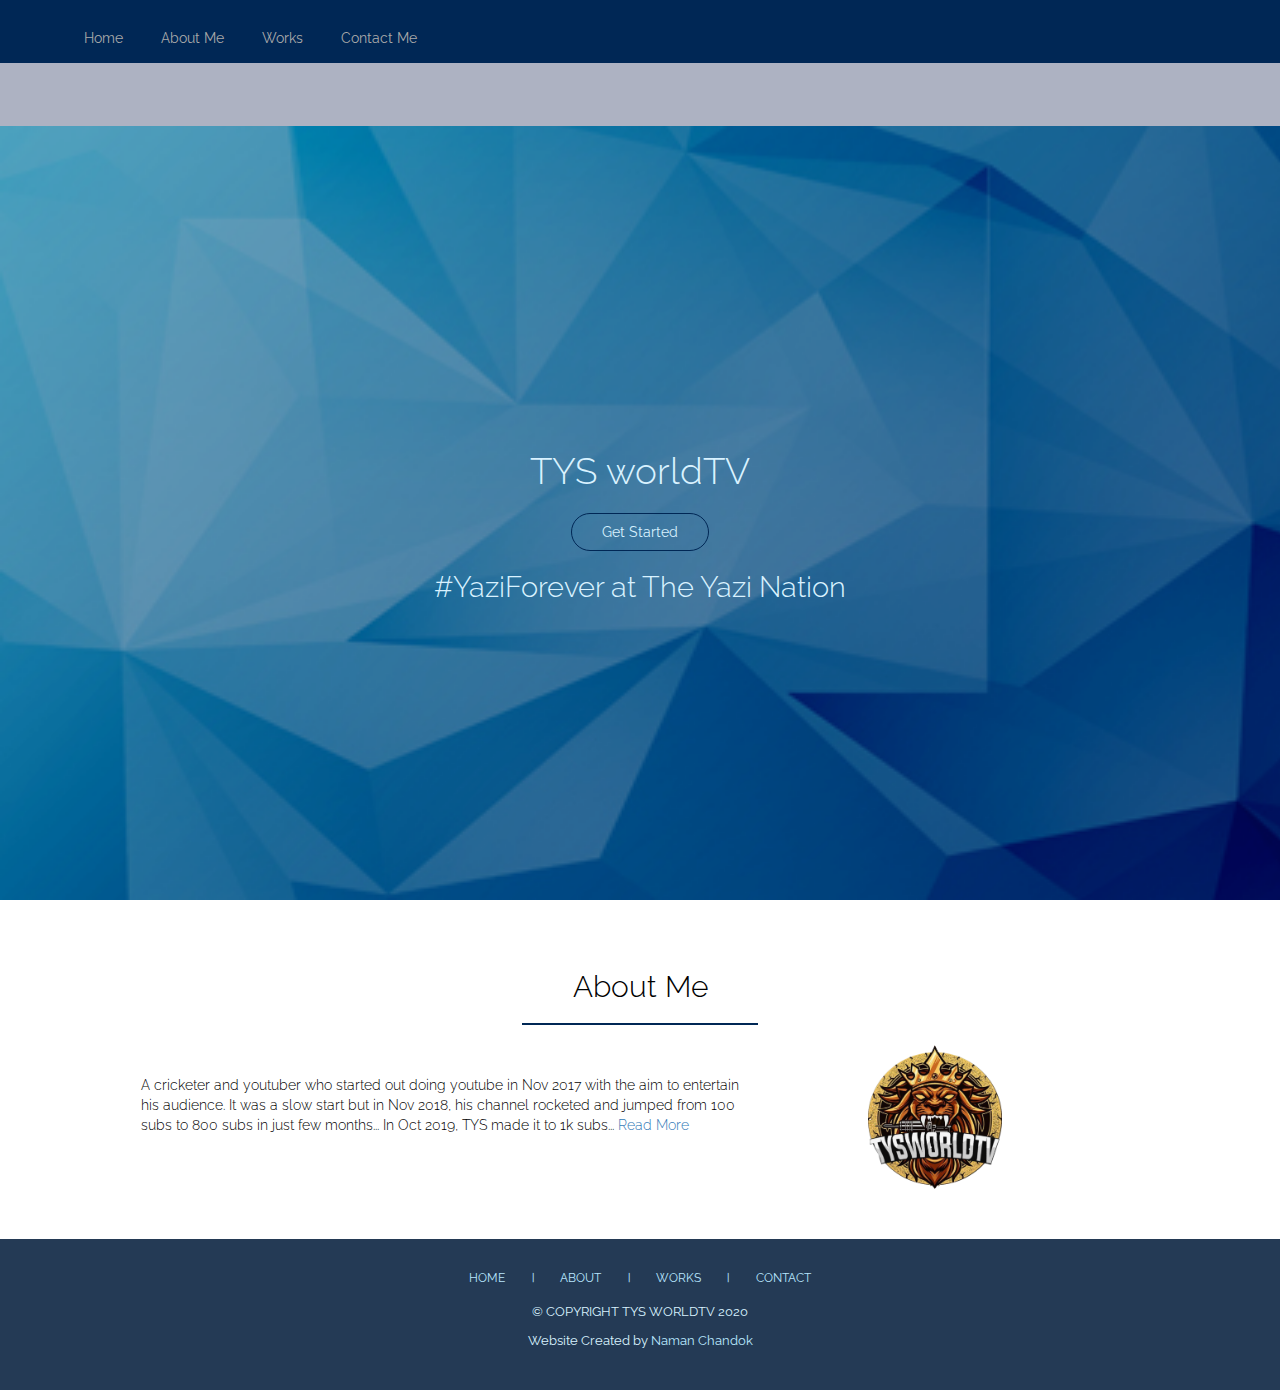
==== index.html @ 0881b540 "abcd" ====
<html>

<meta name="viewport" content="width=device-width, initial-scale=1.0">
<meta charset="utf-8">
    
<head>

<title>TYS worldTV | #YaziForever</title>  

<link href='https://fonts.googleapis.com/css?family=Raleway:400,100,200,300,400italic,500,100italic,700' rel='stylesheet' type='text/css'>
<link rel="stylesheet" href="https://use.fontawesome.com/releases/v5.2.0/css/all.css" integrity="sha384-hWVjflwFxL6sNzntih27bfxkr27PmbbK/iSvJ+a4+0owXq79v+lsFkW54bOGbiDQ" crossorigin="anonymous">
<link rel="stylesheet" href="https://maxcdn.bootstrapcdn.com/bootstrap/3.3.7/css/bootstrap.min.css">
<link href="https://fonts.googleapis.com/css?family=Dosis|Open+Sans" rel="stylesheet">
<link href='main.css' rel='stylesheet' type='text/css'>
<script src="https://maxcdn.bootstrapcdn.com/bootstrap/3.3.7/js/bootstrap.min.js"></script>
<script src="https://ajax.googleapis.com/ajax/libs/jquery/3.3.1/jquery.min.js"></script>

</head>
    
<body>
    
    <!-- NAVBAR -->
    
<div class="navbar">
    <a href="index.html">Home</a>
    <a href="about.html">About Me</a>
    <a href="works.html">Works</a>
    <a href="contact.html">Contact Me</a>
</div>   
    
    <!-- HOME -->
    
<div id="home">
    <div class="heading animated fadeInDown">
        <center>
            <h1>TYS worldTV</h1><br>
            <a href="#about">Get Started</a><br><br>
            <h3>#YaziForever at The Yazi Nation</h3>
        </center>
    </div>
</div>
    
    <!-- ABOUT -->
    
<center>        
    <div id="about">
        <div class="about-head">
            <h2>About Me</h2>    
            <hr>
        </div>    
        <div class="row">
            <div class="col-md-8">
                <div class="writen">
                    <p> A cricketer and youtuber who started out doing youtube in Nov 2017 with the aim to entertain his audience. It was a slow start but in Nov 2018, his channel rocketed and jumped from 100 subs to 800 subs in just few months... In Oct 2019, TYS made it to 1k subs... <a href="about.html">Read More</a></p>    
                </div> 
            </div>
            <div class="col-md-2">
                <img src="images/logo.png">
            </div>
        </div>
    </div>
</center>
    
    <!-- FOOTER -->
    
<center>
   <div id="end">
        <div class="footer-text">
            <div class="footer-copy font-alt">
                <a href="index.html">Home</a>
                |
                <a href="about.html">About</a>
                |
                <a href="work.html">Works</a>
                | 
                <a href="contact.html">Contact</a>
            </div>
            <br>
         <big><p class="footer-made">&copy; COPYRIGHT TYS WORLDTV 2020</p> </big>
            <big><p class="footer-made"> Website Created by <a href="https://namanchandok.github.io"> Naman Chandok</a> </p></big>   
        </div>
    </div>
</center>
    
<script>
$(document).ready(function(){
        $("a").on('click', function(event) {
            if (this.hash !== "") {
                event.preventDefault();
                var hash = this.hash;
                
                $('html, body').animate({
                    scrollTop: $(hash).offset().top
                }, 800, function(){
                    window.location.hash = hash;
                });
            } 
        });
    });    
        
</script>
</body>    
</html>
---- main.css ----
/* PRE-REQUISITES */

* {
    margin: 0;
    padding: 0;
    box-sizing: border-box;
    font-family : 'Raleway', sans-serif;
}

html {
    margin: 0;
}
::-webkit-scrollbar {
    width: 10px;
}    
::-webkit-scrollbar-track {
    background-color: #0f0f0f;
}
::-webkit-scrollbar-thumb {
    background-color: #272727;
}

/* NAVBAR */

.navbar a:hover {
    color: #fff;
}
.navbar {
    overflow: hidden;
    background-color: #002755;
    position: fixed;
    width: 100%;
    border-radius: 0;
    z-index: 500;
    padding-left: 5%;
    padding-right: 5%;
    padding-top: 1%;
	-webkit-animation-duration: 2s;
    animation-duration: 2s;
    -webkit-animation-fill-mode: both;
    animation-fill-mode: both;
	-webkit-animation-name: InDown;
    animation-name: InDown;
    top: 0;
    transition: all 0.5s;	
}
.navbar a {
    float: left;
    display: block;
    color: #aaa;
    text-align: center;
    padding: 4px;
    text-decoration: none;
    transition: all 0.5s;
    margin: 10px 15px;
    position: relative;
}

.navbar a::after {
    position: absolute;
    bottom: 0;
    left: 0;
    right: 0;
    margin: auto;
    width: 0%;
    content: '.';
    color: transparent;
    background: #fff;
    height: 2px;
    transition: all 0.5s;
}

.navbar a:hover::after {
    width: 100%;
}

/*HOME*/

#home { 
    background: rgba(0, 17, 64, 0.32);
    height: 100%;
    width: 100%;
    max-width: 100%;
    overflow-x: hidden;
    z-index: -1;
    align-content: center;
    justify-content: center;
}    
#home::before {
    background-image: url(images/homebg.jpg);
    position: absolute;
    background-attachment: fixed;
    background-repeat: no-repeat;
    background-size: cover;
    content: "";
    height: 100%;
    width: 100%;
    z-index: -1;
}


#home .heading {
    padding-top: 35vh;
    visibility: visible;
    z-index: 1;
    padding-bottom: 160px;
}

#home .heading h1 {
    -webkit-animation-duration: 2s;
    animation-duration: 2s;
    -webkit-animation-fill-mode: both;
    animation-fill-mode: both;
	-webkit-animation-name: open;
    animation-name: open;
	animation-delay: 2s;
	-webkit-animation-delay: 2s;
}

#home .heading h3{
    animation-duration: 1s;
    animation-fill-mode: both;
    animation-name: fadeInDown;
    animation-delay: 3.25s;
}


#home .heading h1, h3 {
    color: #D9F2FF;
    font-size: 37.0224;
    font-family: 'Raleway', sans-serif;
    font-weight: 300;
    margin-top: 10px;
    margin-bottom: 10px;
    max-width: 80%;
}
    
#home h3 {
    font-size: 28.8;
}

#home a {
    color: #D9F2FF;
    border: #002755 solid 1.5px;
    background: none;
    border-radius: 30px;
    padding: 10 30;
    justify-content: center;
    align-content: center;
    transition: 0.5s;
    text-align: center;
    animation-duration: 1s;
    animation-fill-mode: both;
    animation-name: fadeInDown;
    animation-delay: 3.25s;
}

#home a:hover {
    background: #002755;
    color: #fff;
    text-decoration: none;
}

/* ABOUT */


.about-head h2{
    font-family: 'Raleway', sans-serif;
    font-weight: 300;
    color: #000;
}

#about h4,h5 {
    font-family: 'Raleway', sans-serif;
    font-weight: 300;
    text-transform: uppercase;
    letter-spacing: 2px;
    color: #000;
}

#about i {
    font-size: 50px;
    color: #292929;
    margin: 10px;
    color: #000;
}

.about-head hr {
    border-top:solid 2px #002755;
    width: 20%;
}

.row {
    margin: 0;
}

#about {
    padding: 50;
    color: #000;
    z-index: 2;
    align-content: center;
    justify-content: center;
}
    
#about .writen  {
    font-family: 'Raleway', sans-serif;
    text-align: left;
    font-weight: 300;
    padding-left: 10%;
    padding-right: 10%;
    color: #000;
}

#about .writen p {
    padding-top: 5%;
}
 
#about img {
    width: 80%
}

/*END*/

#end {
    color: rgb(217, 242, 255);
    background-color: rgb(36, 58, 85);
    font-size: 11px;
    font-family: 'Open Sans', sans-serif;
    padding: 30px;
}
    
.font-alt {
    color: rgb(185, 231, 255);
    font-family: 'Dosis', sans-serif;
    text-transform: uppercase;
    font-size: 12px;
}

#end .font-alt a {
    padding: 0 2%;
}

#end a {
    color: rgb(185, 231, 255);
}
    
/* ANIMATIONS */

@-webkit-keyframes open {
    0% {
        opacity: 0;
    }
    50% {
        opacity: 1;
        letter-spacing: 3px;
    }
    100% {
        letter-spacing: normal;
    }
}
         
@keyframes open {
    0% {
       opacity: 0;
    }
    50% {
       opacity: 1;
       letter-spacing: 3px;
    }
    100% {
       letter-spacing: normal;
    }
}

@keyframes fadeInDown {
    0% {
        opacity: 0;
        transform: translateY(-20px)
    }
    100% {
        opacity: 1;
        transform: translateY(0px)
    }
}
	
@-webkit-keyframes InDown {
    0% {
        -webkit-transform: translateY(-100px);
    }
    100% {
        -webkit-transform: translateY(0);
    }
}
         
@keyframes InDown {
    0% {
        -webkit-transform: translateY(-100px);
    }
    100% {
        -webkit-transform: translateY(0);
    }
}
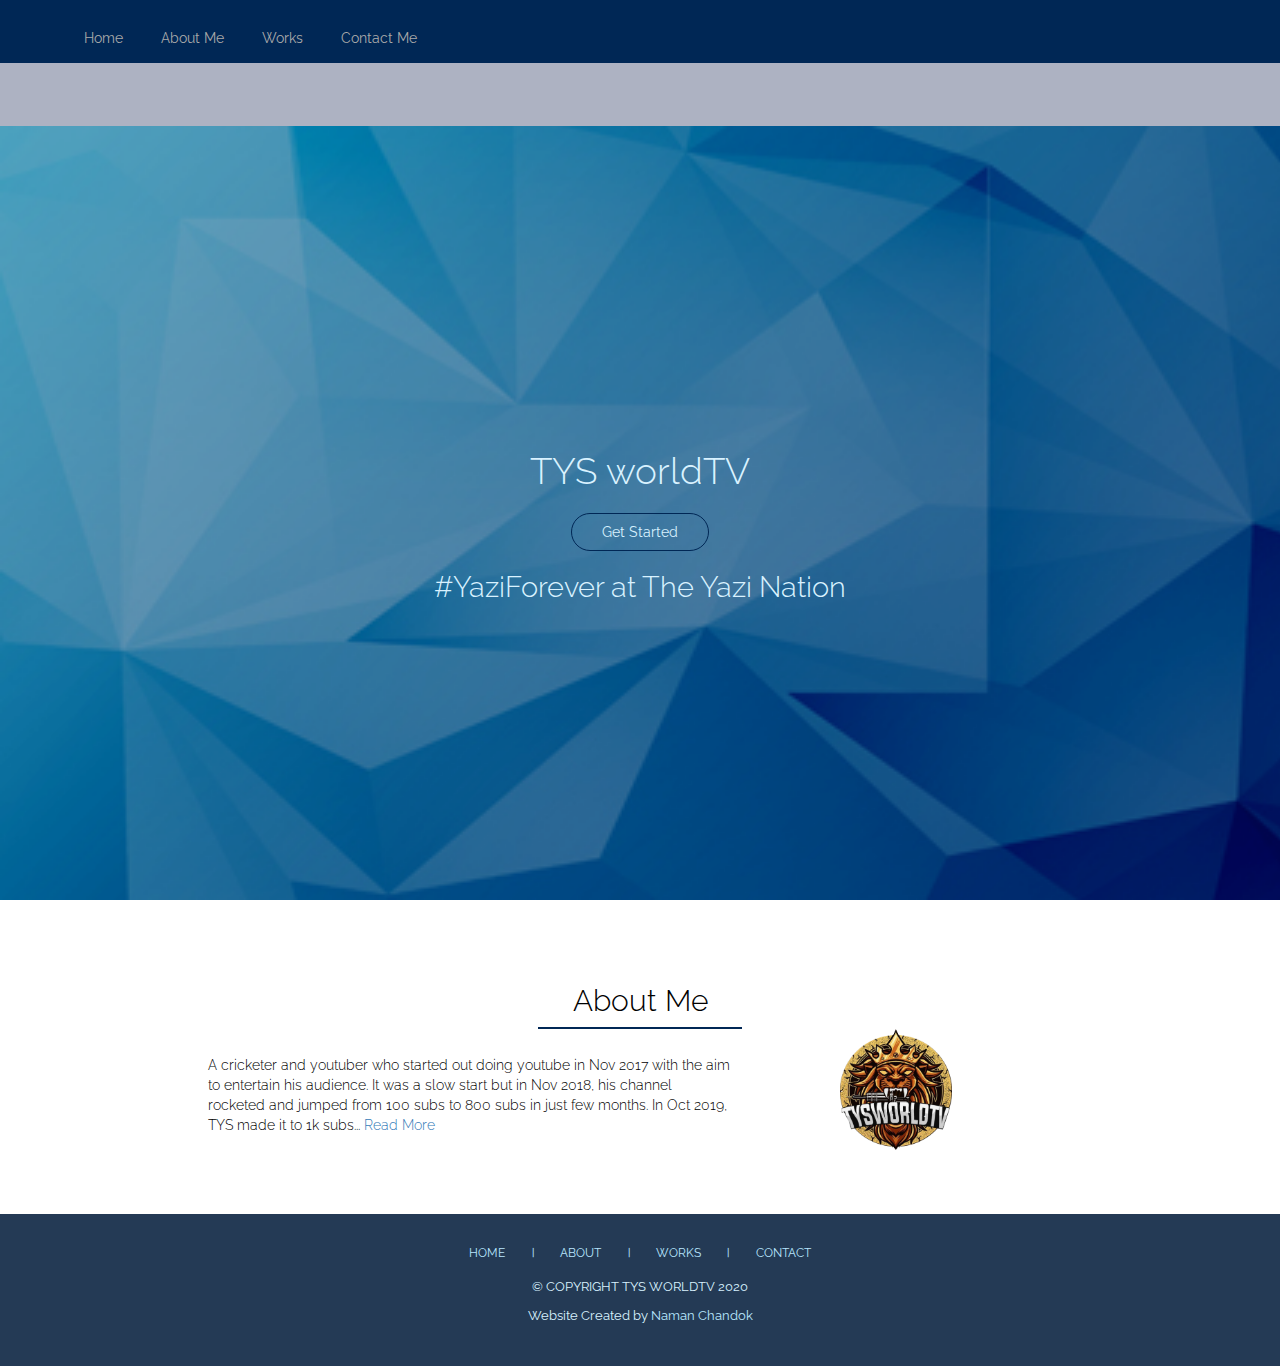
==== commit f188472b: "abc" ====
--- a/index.html
+++ b/index.html
@@ -51,7 +51,7 @@
         <div class="row">
             <div class="col-md-8">
                 <div class="writen">
-                    <p> A cricketer and youtuber who started out doing youtube in Nov 2017 with the aim to entertain his audience. It was a slow start but in Nov 2018, his channel rocketed and jumped from 100 subs to 800 subs in just few months... In Oct 2019, TYS made it to 1k subs... <a href="about.html">Read More</a></p>    
+                    <p> A cricketer and youtuber who started out doing youtube in Nov 2017 with the aim to entertain his audience. It was a slow start but in Nov 2018, his channel rocketed and jumped from 100 subs to 800 subs in just few months. In Oct 2019, TYS made it to 1k subs... <a href="about.html">Read More</a></p>    
                 </div> 
             </div>
             <div class="col-md-2">
--- a/main.css
+++ b/main.css
@@ -18,6 +18,11 @@
 }
 ::-webkit-scrollbar-thumb {
     background-color: #272727;
+}
+hr {
+    border-color: rgba(0, 38, 85, 40);
+    width: 70%;
+    margin: auto;
 }
 
 /* NAVBAR */
@@ -161,6 +166,24 @@
     text-decoration: none;
 }
 
+.about-home {
+    height: 90% !important;
+}
+
+.about-home::before {
+    height: 90% !important;
+    background-image: url(images/aboutbg.jpg) !important;
+}
+
+.contact-home {
+    height: 90% !important;
+}
+
+.contact-home::before {
+    height: 90% !important;
+    background-image: url(images/contactbg.jpg) !important;
+}
+
 /* ABOUT */
 
 
@@ -195,7 +218,7 @@
 }
 
 #about {
-    padding: 50;
+    padding: 5% 10%;
     color: #000;
     z-index: 2;
     align-content: center;
@@ -219,6 +242,65 @@
     width: 80%
 }
 
+/*PEOPLE*/
+	
+#people {
+    padding: 5% 10%;
+}
+
+#people .about-head h2 {
+    font-family: 'Raleway', sans-serif;
+    font-weight: 300;
+    color: var(--font-color);
+}
+
+#people .about-head hr {
+    border-top:solid 2px #002755;
+    width: 20%;
+}
+
+.people-pics{
+    padding: 40px 0;
+}
+
+.people-pics img{
+    width: 150px;
+    height: 150px;
+    border-radius: 50%;
+    margin: 0 20px;
+    filter: grayscale(50%);
+    transition: .3s;
+    cursor: pointer;
+}
+
+.people-pics img:hover, .people-pics img.active{
+    filter: none;
+}
+
+
+.people-contents{
+    max-width: 600px;
+    margin: auto;
+}
+
+.people{
+    display: none;
+}
+
+.people.active{
+    display: block;
+}
+
+.people p{
+    margin-bottom: 20px;
+}
+
+.people .description{
+    text-transform: uppercase;
+    letter-spacing: 3px;
+    font-size: 15px;
+}
+
 /*END*/
 
 #end {
@@ -243,7 +325,80 @@
 #end a {
     color: rgb(185, 231, 255);
 }
-    
+ 
+/*CONTACT*/
+
+#contact {
+    padding: 5% 10%;  
+}
+
+#contact .row {
+    padding-top: 5%;
+}
+
+#contact .col-md-4 {
+    align-content: center;
+    justify-content: center;
+}
+
+#contact .col-md-6 {
+    margin: 10px auto;
+}
+
+#contact form input[type=email], input[type=text], textarea {
+    border: transparent solid 2px;
+    border-bottom-color: #000c2c;
+    padding: 10;
+    justify-content: center;
+    align-content: center;
+    width: 60%;;
+    transition: 0.25s;
+    text-align: center;
+    margin: 10px auto;
+    background: none;
+}
+
+#contact form textarea {
+    width: 80%;
+}
+
+input[type="submit"] {
+    border: #002da7 solid 2px;
+    background: none;
+    border-radius: 30px;
+    padding: 10;
+    justify-content: center;
+    align-content: center;
+    width: 40%;
+    transition: 0.5s;
+    text-align: center;
+    margin: 5px auto;
+}
+
+input[type="submit"]:hover{
+    background: #002da7;
+    color: #fff;
+}
+
+#contact form input[type="email"]:focus-within {
+    border: transparent solid 2px;
+    border-bottom-color: #002da7;
+    width: 70%;
+}
+
+#contact form input[type="text"]:focus-within {
+    border: transparent solid 2px;
+    border-bottom-color: #002da7;
+    width: 70%;
+}
+
+#contact form textarea:focus-within {
+    border: transparent solid 2px;
+    border-bottom-color: #002da7;
+    width: 90%;
+}
+
+
 /* ANIMATIONS */
 
 @-webkit-keyframes open {
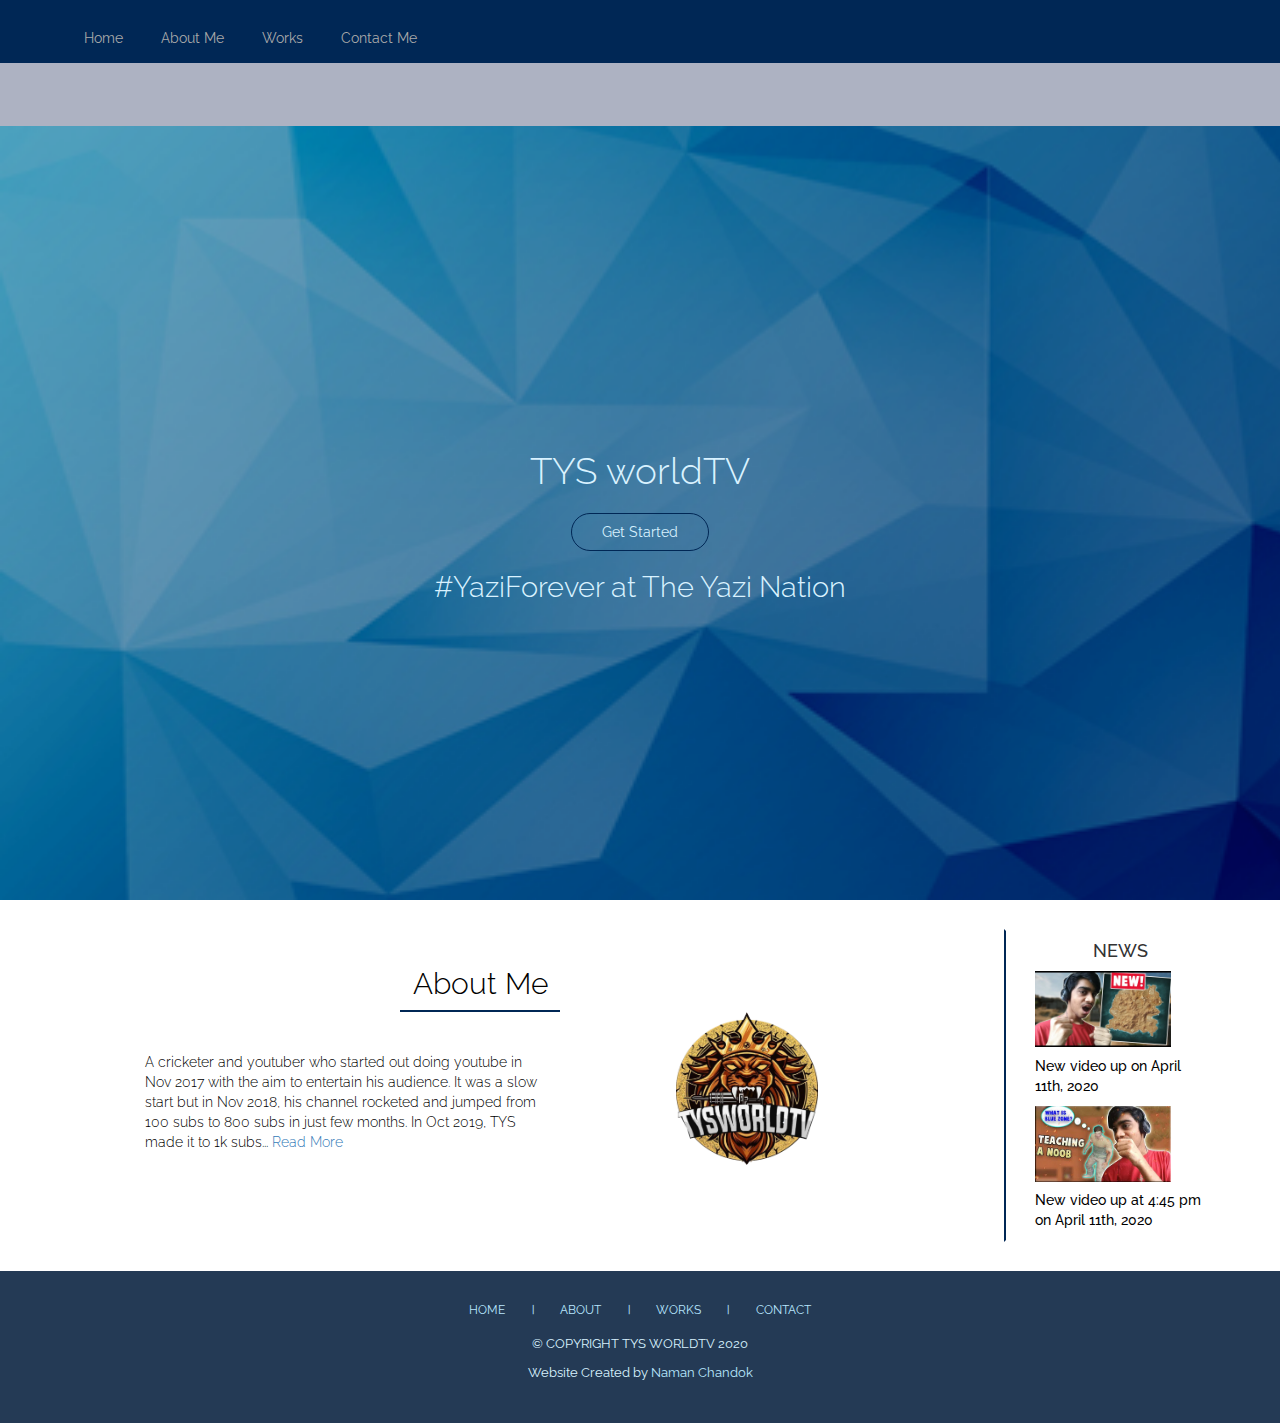
==== commit f2b33d0d: "fnj" ====
--- a/index.html
+++ b/index.html
@@ -39,27 +39,63 @@
         </center>
     </div>
 </div>
+
+<div class="row">
     
-    <!-- ABOUT -->
+        <!-- ABOUT -->
     
-<center>        
-    <div id="about">
-        <div class="about-head">
-            <h2>About Me</h2>    
-            <hr>
-        </div>    
-        <div class="row">
-            <div class="col-md-8">
-                <div class="writen">
-                    <p> A cricketer and youtuber who started out doing youtube in Nov 2017 with the aim to entertain his audience. It was a slow start but in Nov 2018, his channel rocketed and jumped from 100 subs to 800 subs in just few months. In Oct 2019, TYS made it to 1k subs... <a href="about.html">Read More</a></p>    
-                </div> 
+    <div class="col-md-9">
+        <center>        
+            <div id="about" class="page-abt">
+                <div class="about-head">
+                    <h2>About Me</h2>    
+                    <hr>
+                </div>    
+                <div class="row">
+                    <div class="col-md-8">
+                        <div class="writen">
+                            <p> A cricketer and youtuber who started out doing youtube in Nov 2017 with the aim to entertain his audience. It was a slow start but in Nov 2018, his channel rocketed and jumped from 100 subs to 800 subs in just few months. In Oct 2019, TYS made it to 1k subs... <a href="about.html">Read More</a></p>    
+                        </div> 
+                    </div>
+                    <div class="col-md-4">
+                        <img src="images/logo.png">
+                    </div>
+                </div>
             </div>
-            <div class="col-md-2">
-                <img src="images/logo.png">
-            </div>
+        </center>  
+    </div>
+        
+        <!-- NEWS -->
+        
+    <div class="col-md-3">
+        <div class="news">
+            
+            <center>
+            <h4>NEWS</h4>
+            </center>
+            
+            <a href="https://www.youtube.com/watch?v=UDO0Va0ZR44" target="_blank" class="news-container">
+                <div class="news-image">
+                    <img src="images/works/work16.jpg">
+                </div>
+                <div class="news-text">
+                    <p>New video up on April 11th, 2020</p>
+                </div>
+            </a>
+            
+            <a href="https://www.youtube.com/watch?v=t_wzD3UTQH4" target="_blank" class="news-container">
+                <div class="news-image">
+                    <img src="images/works/work17.jpg">
+                </div>
+                <div class="news-text">
+                    <p>New video up at 4:45 pm on April 11th, 2020</p>
+                </div>
+            </a>
+            
         </div>
     </div>
-</center>
+    
+</div>
     
     <!-- FOOTER -->
     
@@ -71,7 +107,7 @@
                 |
                 <a href="about.html">About</a>
                 |
-                <a href="work.html">Works</a>
+                <a href="works.html">Works</a>
                 | 
                 <a href="contact.html">Contact</a>
             </div>
--- a/main.css
+++ b/main.css
@@ -184,8 +184,16 @@
     background-image: url(images/contactbg.jpg) !important;
 }
 
+.works-home {
+    height: 90% !important;
+}
+
+.works-home::before {
+    height: 90% !important;
+    background-image: url(images/worksbg.jpg) !important;
+}
+
 /* ABOUT */
-
 
 .about-head h2{
     font-family: 'Raleway', sans-serif;
@@ -218,7 +226,7 @@
 }
 
 #about {
-    padding: 5% 10%;
+    padding: 5% 7%;
     color: #000;
     z-index: 2;
     align-content: center;
@@ -237,15 +245,64 @@
 #about .writen p {
     padding-top: 5%;
 }
+
+.page-abt .writen p {
+    padding-top: 10% !important;
+}
  
 #about img {
-    width: 80%
+    width: 60%;
+}
+
+/* NEWS */
+
+.news {
+    border: transparent solid 2px;
+    border-left-color: #002755;
+    margin: 10%;
+    padding: 0 10%;
+}
+
+.news-container {
+    display: block;
+    color: #000;
+}
+
+.news-image {
+    width: 80%;
+    transition: 0.25s;
+}
+
+.news-image img {
+    width: 100%;
+}
+
+.news-text {
+    margin: 5% 0;
+    font-weight: 500;
+    transition: 0.25s;
+}
+
+.news-container:hover .news-image {
+    opacity: 0.8;
+}
+
+.news-container:hover {
+    color: #003a7e;
+    text-decoration: none;
+}
+
+@media screen and (max-width: 992px) {
+    .news {
+        border-left-color: transparent;
+        border-top-color: #002755;
+    }
 }
 
 /*PEOPLE*/
 	
 #people {
-    padding: 5% 10%;
+    padding: 5% 7%;
 }
 
 #people .about-head h2 {
@@ -329,7 +386,7 @@
 /*CONTACT*/
 
 #contact {
-    padding: 5% 10%;  
+    padding: 5% 7%;  
 }
 
 #contact .row {
@@ -398,6 +455,51 @@
     width: 90%;
 }
 
+/* GALLERY */
+
+.gallery {
+    padding: 0% 7% 5% 7%;
+}
+
+.image {
+    opacity: 1;
+    display: block;
+    width: 100%;
+    height: auto;
+    transition: .5s ease;
+    backface-visibility: hidden;
+    margin: 10px 5px;
+    margin-left: 0;
+}
+
+.middle {
+    transition: .5s ease;
+    opacity: 0;
+    position: absolute;
+    top: 50%;
+    left: 50%;
+    transform: translate(-50%, -50%);
+    -ms-transform: translate(-50%, -50%);
+    text-align: center;
+}
+
+.container:hover .image {
+    filter: grayscale(80%);
+    opacity: 0.5;
+}
+
+.container:hover .middle {
+    opacity: 1;
+}
+
+.text {
+    color: white;
+    font-size: 16px;
+}
+
+.back {
+    background: #000;
+}
 
 /* ANIMATIONS */
 
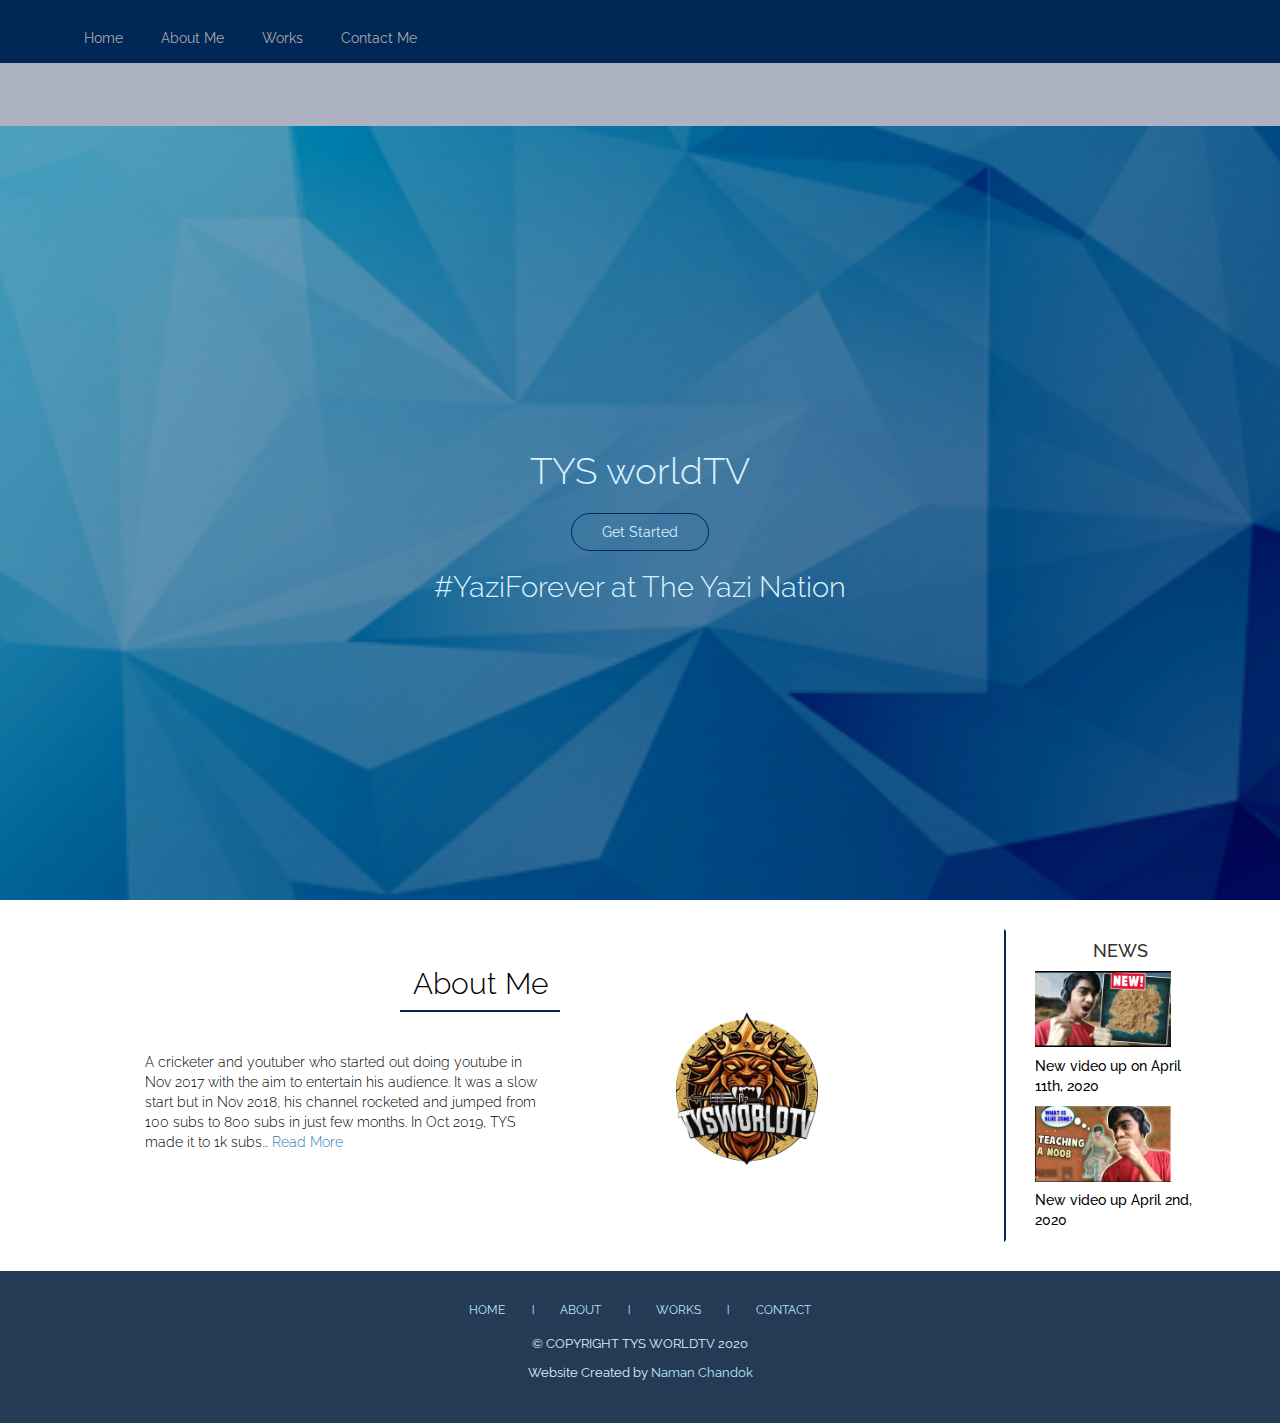
==== commit d96151aa: "Update index.html" ====
--- a/index.html
+++ b/index.html
@@ -88,7 +88,7 @@
                     <img src="images/works/work17.jpg">
                 </div>
                 <div class="news-text">
-                    <p>New video up at 4:45 pm on April 11th, 2020</p>
+                    <p>New video up April 2nd, 2020</p>
                 </div>
             </a>
             
--- a/main.css
+++ b/main.css
@@ -1,4 +1,4 @@
-/* PRE-REQUISITES */
+    /* PRE-REQUISITES */
 
 * {
     margin: 0;
@@ -25,7 +25,7 @@
     margin: auto;
 }
 
-/* NAVBAR */
+    /* NAVBAR */
 
 .navbar a:hover {
     color: #fff;
@@ -193,7 +193,7 @@
     background-image: url(images/worksbg.jpg) !important;
 }
 
-/* ABOUT */
+    /* ABOUT */
 
 .about-head h2{
     font-family: 'Raleway', sans-serif;
@@ -254,7 +254,7 @@
     width: 60%;
 }
 
-/* NEWS */
+    /* NEWS */
 
 .news {
     border: transparent solid 2px;
@@ -455,7 +455,7 @@
     width: 90%;
 }
 
-/* GALLERY */
+    /* GALLERY */
 
 .gallery {
     padding: 0% 7% 5% 7%;
@@ -501,7 +501,7 @@
     background: #000;
 }
 
-/* ANIMATIONS */
+    /* ANIMATIONS */
 
 @-webkit-keyframes open {
     0% {
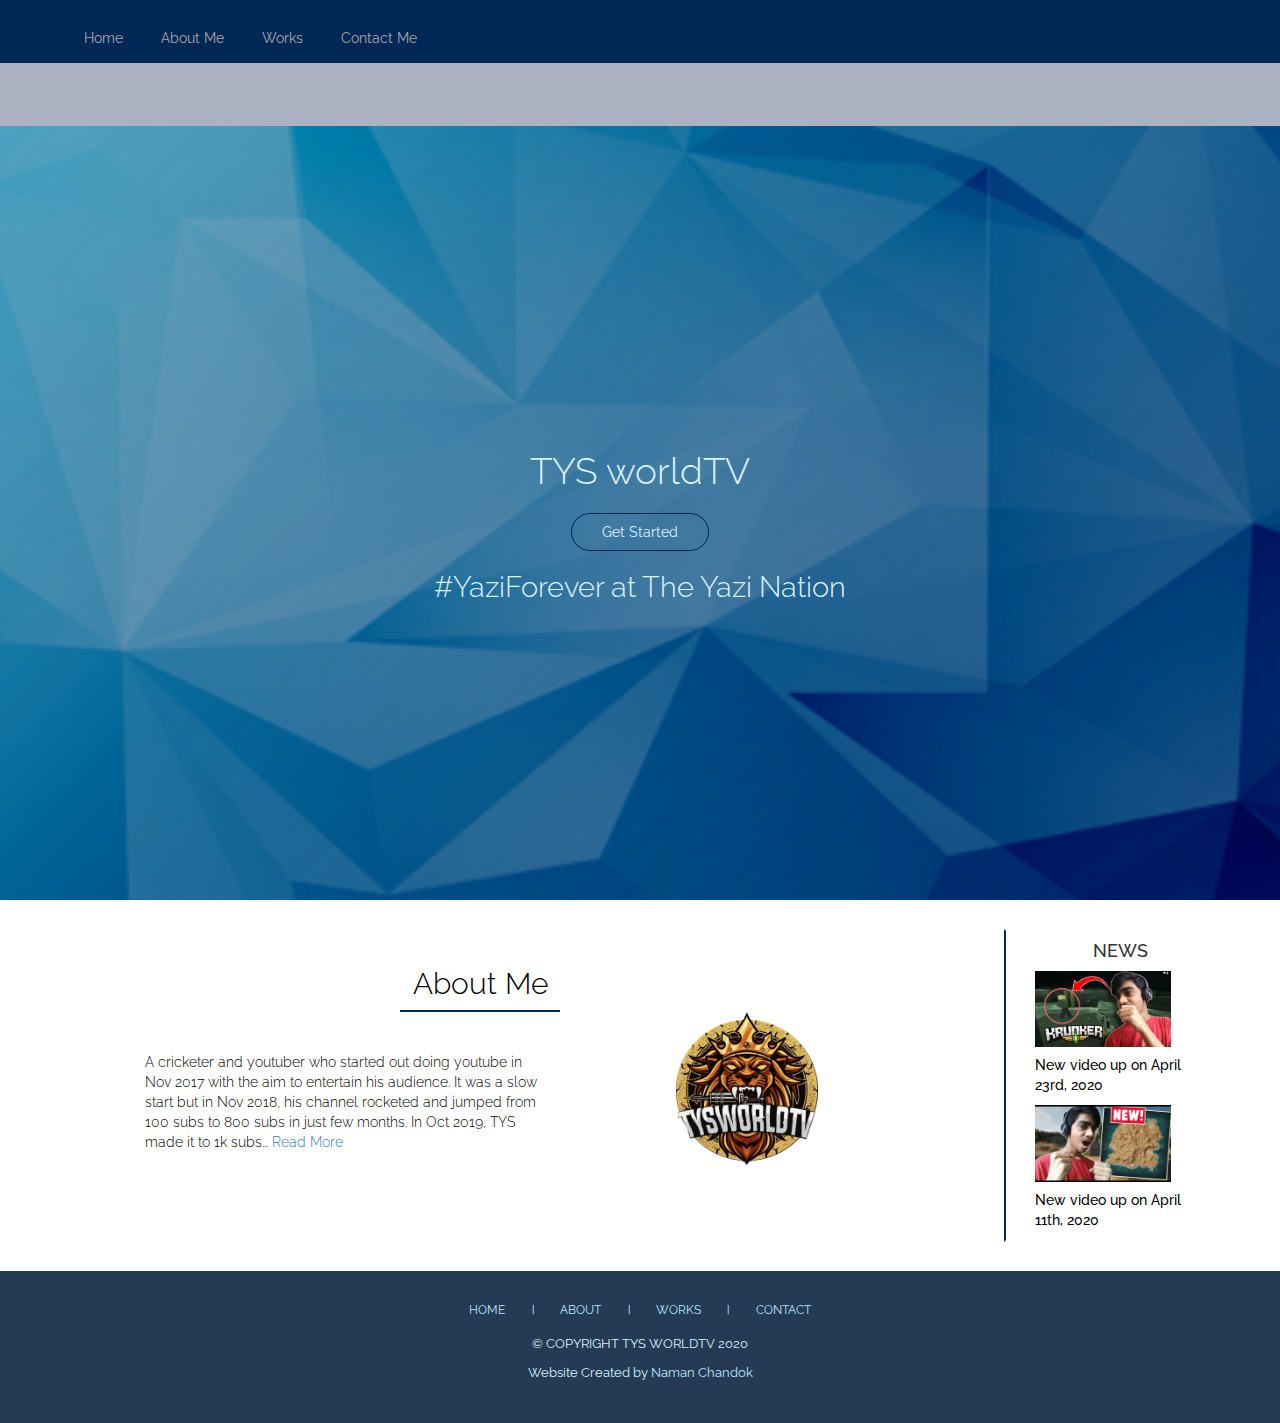
==== commit 3a000361: "kn" ====
--- a/index.html
+++ b/index.html
@@ -74,21 +74,21 @@
             <h4>NEWS</h4>
             </center>
             
+            <a href="https://www.youtube.com/watch?v=4bFnWIy5Upw" target="_blank" class="news-container">
+                <div class="news-image">
+                    <img src="images/works/work18.jpg">
+                </div>
+                <div class="news-text">
+                    <p>New video up on April 23rd, 2020</p>
+                </div>
+            </a>
+            
             <a href="https://www.youtube.com/watch?v=UDO0Va0ZR44" target="_blank" class="news-container">
                 <div class="news-image">
                     <img src="images/works/work16.jpg">
                 </div>
                 <div class="news-text">
                     <p>New video up on April 11th, 2020</p>
-                </div>
-            </a>
-            
-            <a href="https://www.youtube.com/watch?v=t_wzD3UTQH4" target="_blank" class="news-container">
-                <div class="news-image">
-                    <img src="images/works/work17.jpg">
-                </div>
-                <div class="news-text">
-                    <p>New video up April 2nd, 2020</p>
                 </div>
             </a>
             
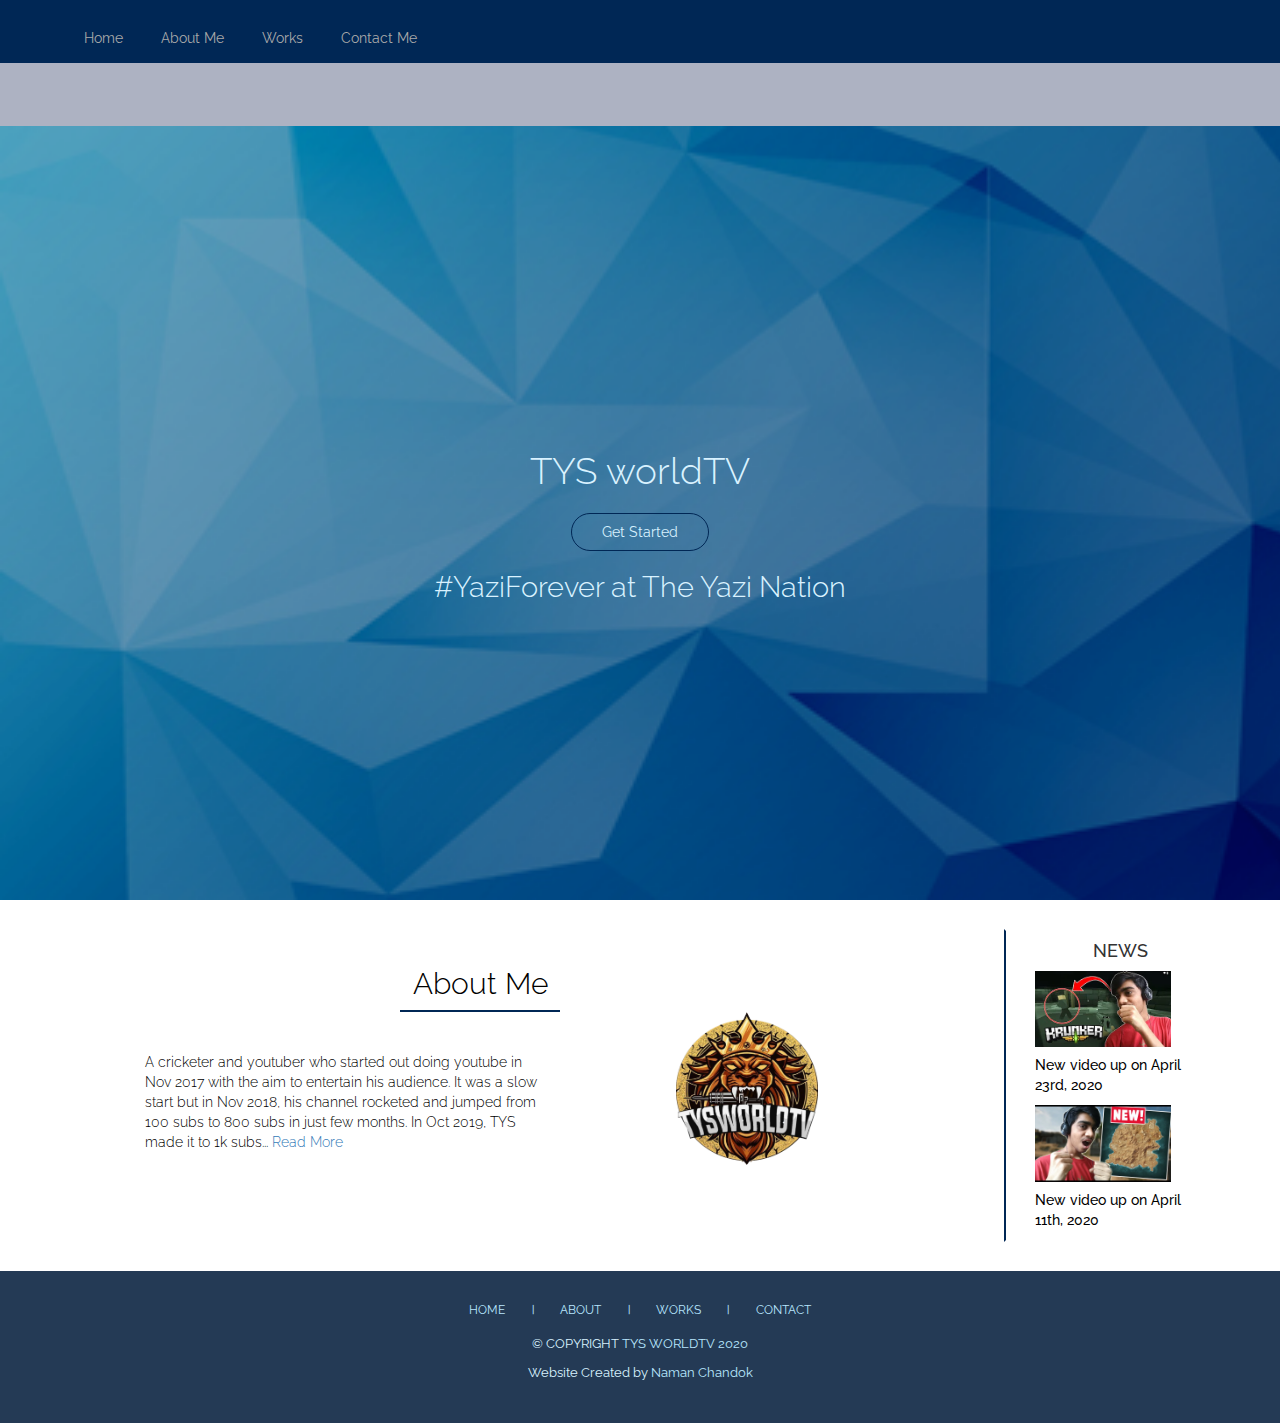
==== commit a7206709: "123456" ====
--- a/index.html
+++ b/index.html
@@ -112,7 +112,7 @@
                 <a href="contact.html">Contact</a>
             </div>
             <br>
-         <big><p class="footer-made">&copy; COPYRIGHT TYS WORLDTV 2020</p> </big>
+            <big><p class="footer-made">&copy; COPYRIGHT <a href="https://www.youtube.com/channel/UCOFOn2IRgqVs3cDRLEzjbSw" target="_blank">TYS WORLDTV 2020</a></p> </big>
             <big><p class="footer-made"> Website Created by <a href="https://namanchandok.github.io"> Naman Chandok</a> </p></big>   
         </div>
     </div>
